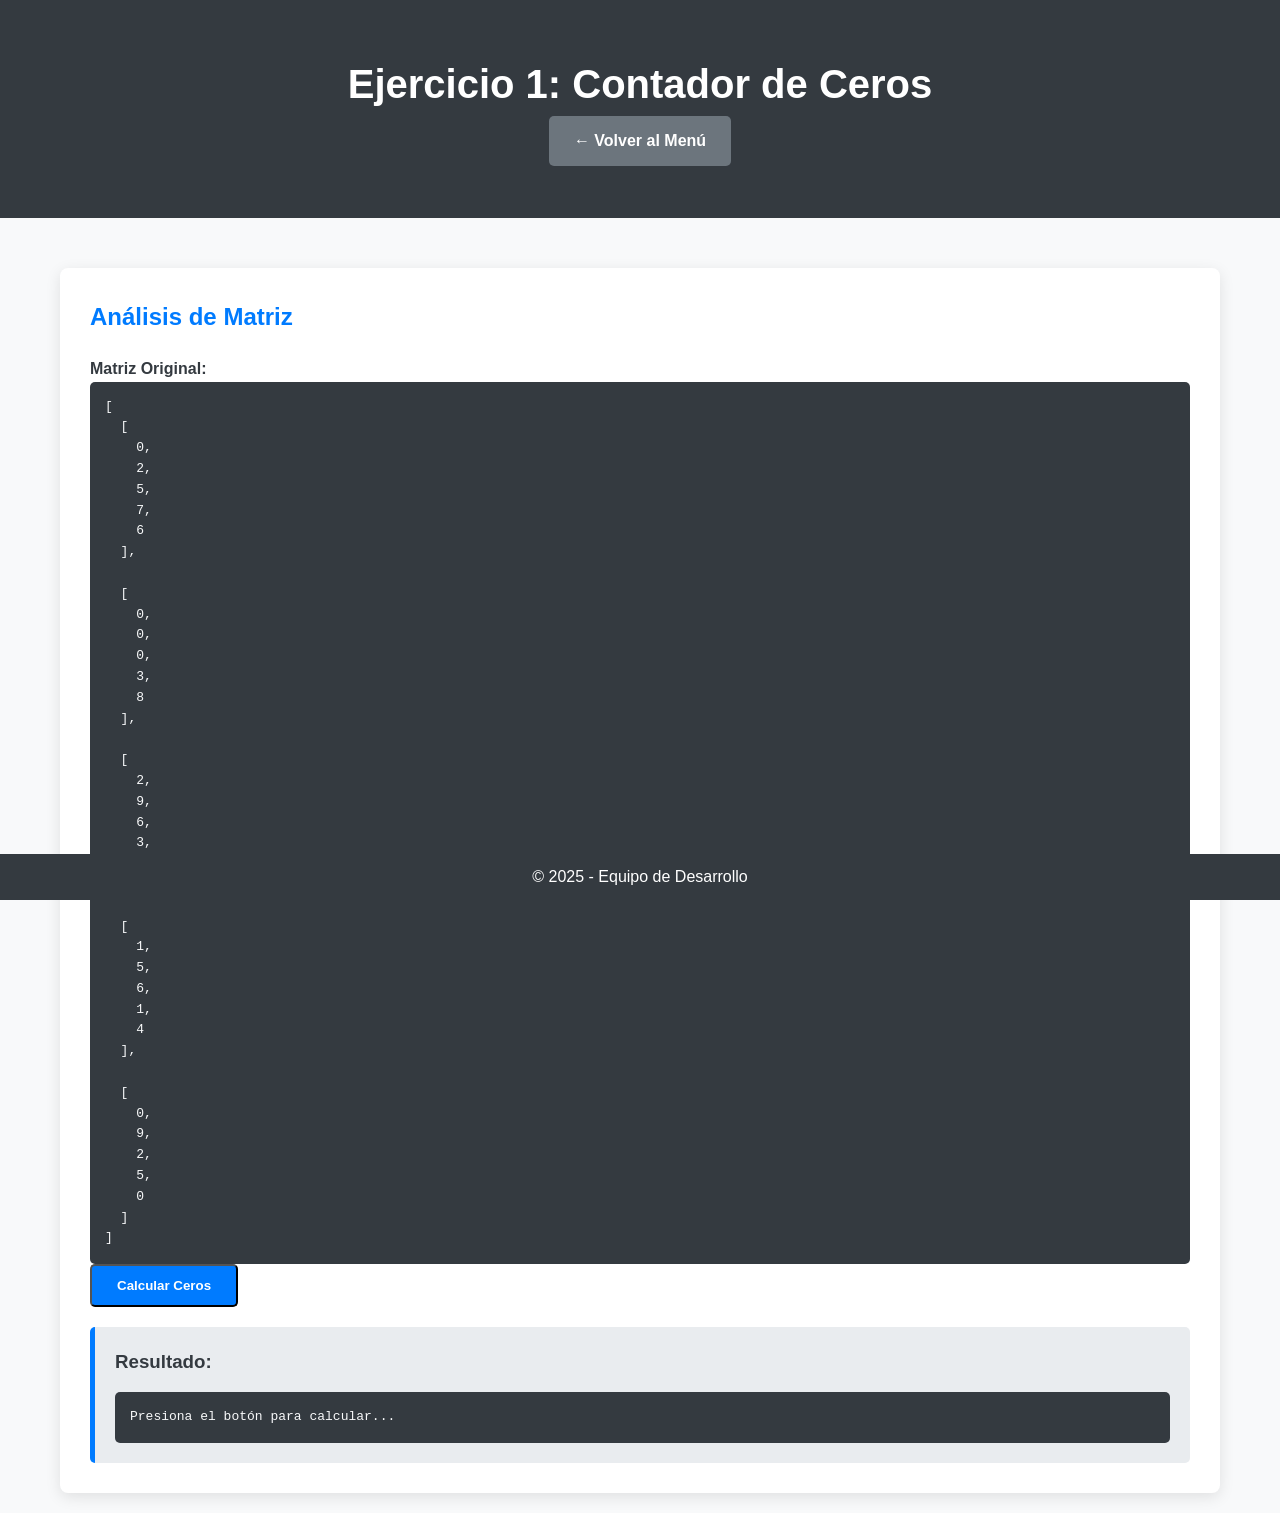
==== pages/ejercicio1.html @ fc9181a1 "ahora si asd" ====
<!DOCTYPE html>
<html lang="es">
<head>
    <meta charset="UTF-8">
    <meta name="viewport" content="width=device-width, initial-scale=1.0">
    <title>Ejercicio 1 - Contador de Ceros</title>
    <link rel="stylesheet" href="../styles/style.css">
</head>
<body>
    <header class="main-header">
        <div class="container">
            <h1>Ejercicio 1: Contador de Ceros</h1>
            <a href="../index.html" class="btn" style="background-color: var(--secondary-color);">&larr; Volver al Menú</a>
        </div>
    </header>

    <main class="container">
        <div class="dashboard">
            <h2>Análisis de Matriz</h2>
            <p><strong>Matriz Original:</strong></p>
            <pre id="matriz-original-1"></pre>
            <button id="btn-ejercicio1" class="btn">Calcular Ceros</button>
            
            <div id="resultArea" class="results-area" style="margin-top: 20px;">
                <h3>Resultado:</h3>
                <pre id="resultado-ejercicio1">Presiona el botón para calcular...</pre>
            </div>
        </div>
    </main>

    <footer class="main-footer">
        <p>&copy; 2025 - Equipo de Desarrollo</p>
    </footer>

    <script src="../scripts/ejercicio1.js" defer></script>
</body>
</html>
---- styles/style.css ----
/* --- ESTILOS GLOBALES --- */
:root {
    --primary-color: #007bff; /* Azul primario */
    --primary-hover: #0056b3; /* Azul más oscuro */
    --secondary-color: #6c757d; /* Gris secundario */
    --background-color: #f8f9fa; /* Fondo claro */
    --card-bg-color: #ffffff; /* Fondo de las tarjetas */
    --text-color: #343a40; /* Texto principal oscuro */
    --header-bg: #343a40; /* Fondo del encabezado */
    --header-text: #ffffff; /* Texto del encabezado */
    --border-radius: 8px; /* Bordes redondeados */
    --shadow: 0 4px 15px rgba(0, 0, 0, 0.1); /* Sombra suave */
}

/* Reseteo básico y configuración de fuente */
* {
    box-sizing: border-box;
    margin: 0;
    padding: 0;
}

body {
    font-family: 'Poppins', sans-serif;
    background-color: var(--background-color);
    color: var(--text-color);
    line-height: 1.6;
}

.container {
    max-width: 1200px;
    margin: 0 auto;
    padding: 20px;
}

/* --- ENCABEZADO Y PIE DE PÁGINA --- */
.main-header {
    background-color: var(--header-bg);
    color: var(--header-text);
    padding: 2rem 0;
    text-align: center;
    margin-bottom: 30px;
}

.main-header h1 {
    font-size: 2.5rem;
    font-weight: 700;
}

.main-header .subtitle {
    font-size: 1.2rem;
    opacity: 0.8;
}

.main-footer {
    background-color: var(--header-bg);
    color: var(--header-text);
    text-align: center;
    padding: 1.5rem 0;
    margin-top: 40px;
    position: fixed;
    left: 0;
    bottom: 0;
    width: 100%;
    background: #343a40;
    color: #fff;
    text-align: center;
    padding: 10px 0;
    z-index: 100;
}

/* --- ESTILOS PARA LA PÁGINA PRINCIPAL (INDEX) --- */
.team-section {
    margin-bottom: 3rem;
}

.team-section h2 {
    font-size: 1.8rem;
    font-weight: 600;
    border-bottom: 3px solid var(--primary-color);
    padding-bottom: 10px;
    margin-bottom: 25px;
}

.exercise-grid {
    display: grid;
    grid-template-columns: repeat(auto-fit, minmax(320px, 1fr));
    gap: 25px;
}

.card {
    background-color: var(--card-bg-color);
    border-radius: var(--border-radius);
    box-shadow: var(--shadow);
    padding: 25px;
    display: flex;
    flex-direction: column;
    transition: transform 0.2s ease-in-out, box-shadow 0.2s ease-in-out;
}

.card:hover {
    transform: translateY(-5px);
    box-shadow: 0 8px 20px rgba(0, 0, 0, 0.15);
}

/* Para destacar los ejercicios más difíciles */
.card.card-hard {
    border-left: 5px solid #dc3545; /* Borde rojo para dificultad alta */
}

.card h3 {
    font-size: 1.4rem;
    margin-bottom: 10px;
    color: var(--primary-color);
}

.card p {
    flex-grow: 1; /* Empuja el botón hacia abajo */
    margin-bottom: 20px;
    color: var(--secondary-color);
}

/* --- COMPONENTES REUTILIZABLES (PARA LAS PÁGINAS DE EJERCICIOS) --- */
.btn {
    display: inline-block;
    background-color: var(--primary-color);
    color: #fff;
    padding: 12px 25px;
    text-decoration: none;
    border-radius: 5px;
    text-align: center;
    font-weight: 600;
    transition: background-color 0.2s ease;
    align-self: flex-start; /* Alinea el botón al inicio de la tarjeta */
}

.btn:hover {
    background-color: var(--primary-hover);
}

/* Estilos para los dashboards de cada ejercicio */
.dashboard {
    background-color: var(--card-bg-color);
    padding: 30px;
    border-radius: var(--border-radius);
    box-shadow: var(--shadow);
}

.dashboard h2 {
    margin-bottom: 20px;
    color: var(--primary-color);
}

/* Formularios y entradas */
.form-group {
    margin-bottom: 15px;
}

.form-group label {
    display: block;
    margin-bottom: 5px;
    font-weight: 600;
}

input[type="text"],
input[type="number"],
textarea {
    width: 100%;
    padding: 10px;
    border: 1px solid #ccc;
    border-radius: 5px;
    font-family: 'Poppins', sans-serif;
}

textarea {
    resize: vertical;
}

/* Resultados y salidas */
.results-area {
    margin-top: 25px;
    padding: 20px;
    background-color: #e9ecef;
    border-left: 5px solid var(--primary-color);
    border-radius: 5px;
}

.results-area h3 {
    margin-bottom: 15px;
}

pre {
    background-color: #343a40;
    color: #f8f9fa;
    padding: 15px;
    border-radius: 5px;
    white-space: pre-wrap; /* Para que el texto no se desborde */
    word-wrap: break-word;
}
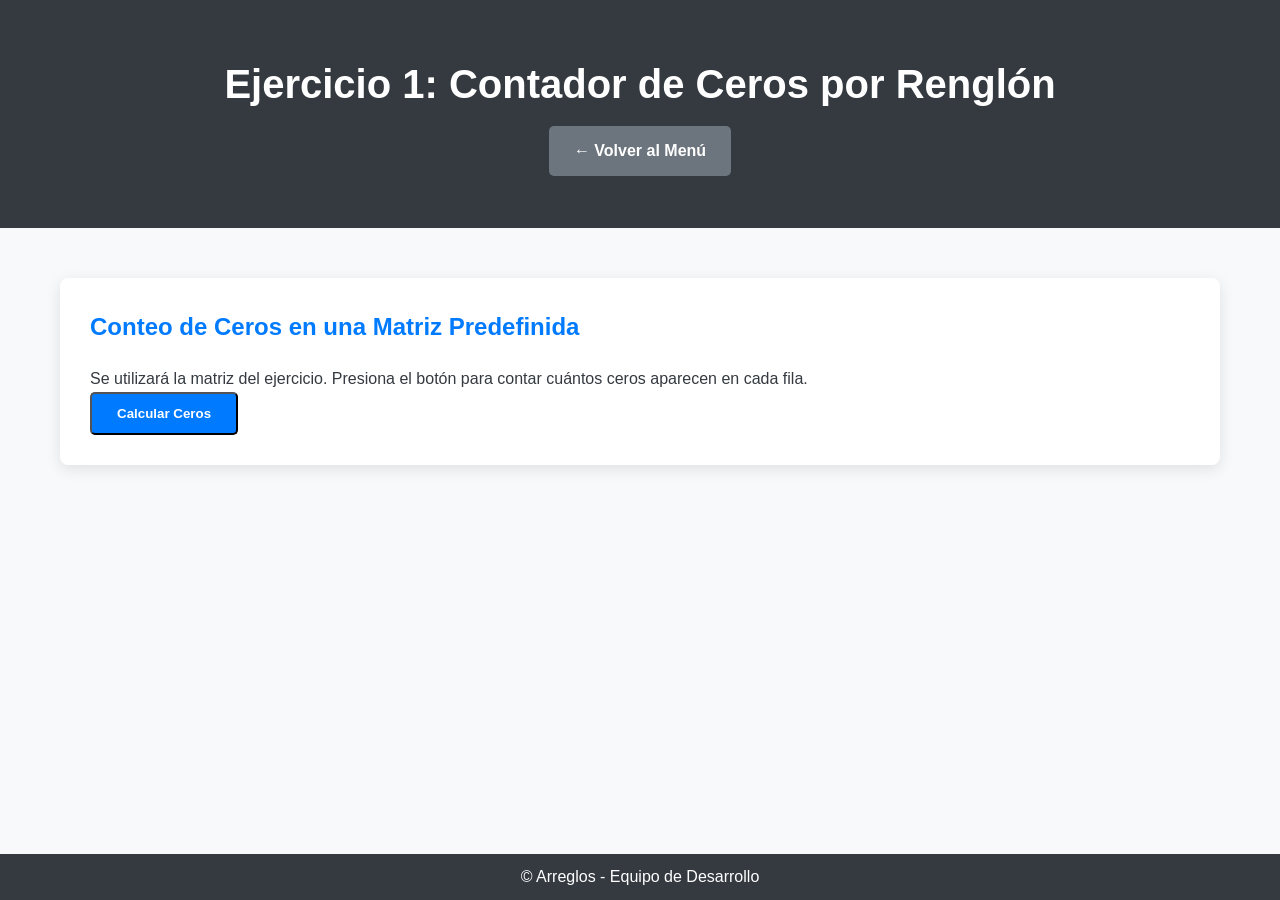
==== commit f9c82e11: "oli salavrg" ====
--- a/pages/ejercicio1.html
+++ b/pages/ejercicio1.html
@@ -9,29 +9,31 @@
 <body>
     <header class="main-header">
         <div class="container">
-            <h1>Ejercicio 1: Contador de Ceros</h1>
-            <a href="../index.html" class="btn" style="background-color: var(--secondary-color);">&larr; Volver al Menú</a>
+            <h1>Ejercicio 1: Contador de Ceros por Renglón</h1>
+            <a href="../index.html" class="btn" style="background-color: var(--secondary-color); margin-top: 10px;">&larr; Volver al Menú</a>
         </div>
     </header>
 
     <main class="container">
         <div class="dashboard">
-            <h2>Análisis de Matriz</h2>
-            <p><strong>Matriz Original:</strong></p>
-            <pre id="matriz-original-1"></pre>
-            <button id="btn-ejercicio1" class="btn">Calcular Ceros</button>
+            <h2>Conteo de Ceros en una Matriz Predefinida</h2>
+            <p>Se utilizará la matriz del ejercicio. Presiona el botón para contar cuántos ceros aparecen en cada fila.</p>
             
-            <div id="resultArea" class="results-area" style="margin-top: 20px;">
-                <h3>Resultado:</h3>
-                <pre id="resultado-ejercicio1">Presiona el botón para calcular...</pre>
+            <button id="countZerosBtn" class="btn">Calcular Ceros</button>
+            
+            <div id="resultArea" class="results-area" style="display: none;">
+                <h3>Matriz Original:</h3>
+                <pre id="matrixOutput"></pre>
+                
+                <h3 style="margin-top: 20px;">Resultados del Conteo:</h3>
+                <ul id="resultsList"></ul>
             </div>
         </div>
     </main>
 
     <footer class="main-footer">
-        <p>&copy; 2025 - Equipo de Desarrollo</p>
+        <p>&copy; Arreglos - Equipo de Desarrollo</p>
     </footer>
-
     <script src="../scripts/ejercicio1.js" defer></script>
 </body>
 </html>
--- a/styles/style.css
+++ b/styles/style.css
@@ -196,4 +196,3 @@
     white-space: pre-wrap; /* Para que el texto no se desborde */
     word-wrap: break-word;
 }
-
